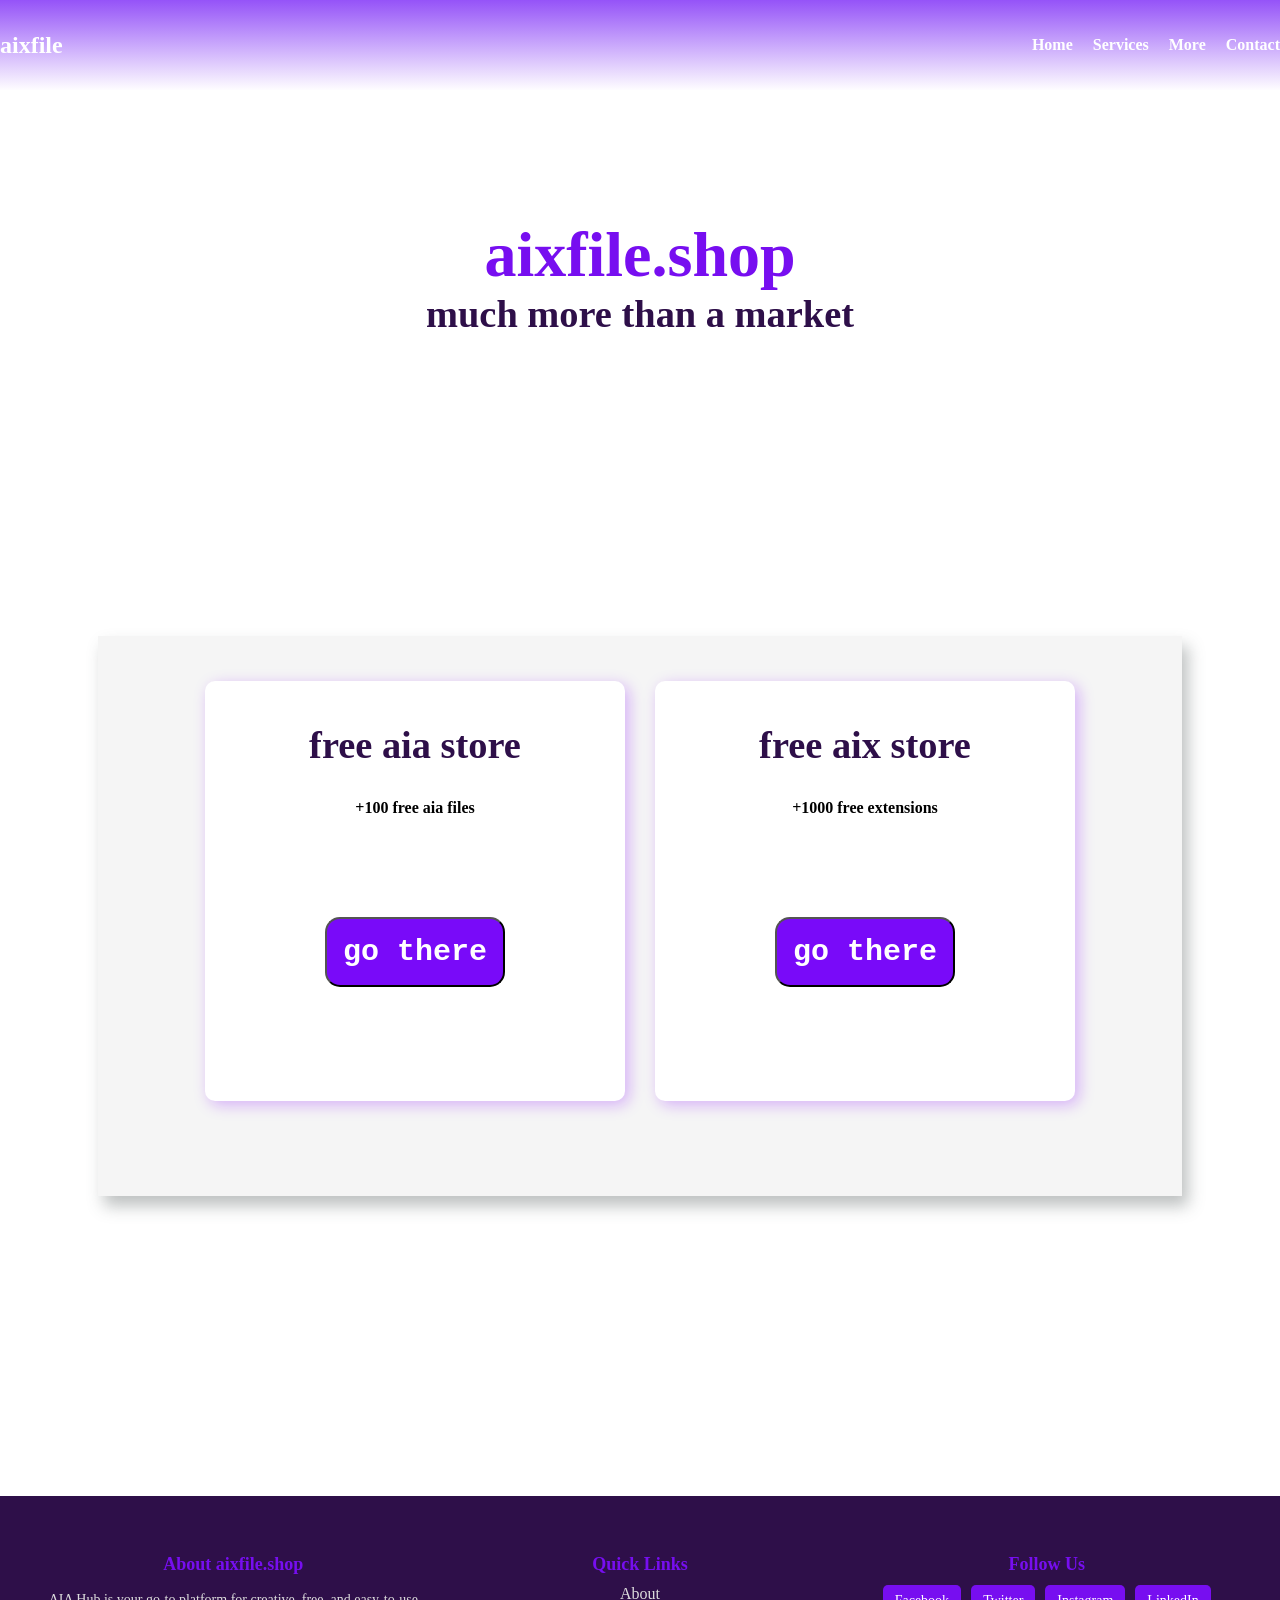
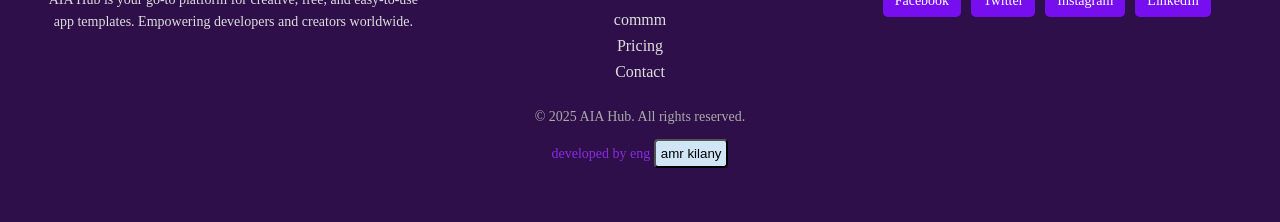
==== index.html @ 430fc218 "Update index.html" ====
<!DOCTYPE html>
<html>
<head>
    <title>aia files aix files app templates ais files</title>
    <link rel="stylesheet" href="index.css">
    <meta name="viewport" content="width=device-width, initial-scale=1.0">
   
    <style>
        html, body {
            overflow-x: hidden;
            margin: 0;
            padding: 0;
            width: 100vw;
            box-sizing: border-box;
        }
        .main {
            background-color: white;
            margin: 0;
            padding: 0;
        }
        .play {
           width: 100vw;
            width: 400px;
            height: 600px;
            margin-left: auto;
            margin-right: auto;
            display: block;
        }
        .grid-header {
            margin-top: 0;
        }
        .search-bar-container {
    margin-top: 90px;
    display: flex;
    justify-content: center;
}
.search-bar-input {
    width: 350px;
    padding: 10px;
    font-size: 18px;
    border-radius: 8px;
    border: 1.5px solid #a259ff;
    outline: none;
    transition: box-shadow 0.3s, border-color 0.3s;
    box-shadow: 0 0 0px #a259ff;
    background: #fff;
}
.search-bar-input:focus,
.search-bar-input:hover {
    border-color: #a259ff;
    box-shadow: 0 0 16px 2px #a259ff, 0 0 4px 1px #fff inset;
}
    </style>
</head>
<body>
  <header class="navbar" width="100%">
        <div class="logo">aixfile</div>
        <nav>
            <ul class="nav-links">
                <li><a href="#home">Home</a></li>
                <li><a href="#services">Services</a></li>
                <li class="dropdown">
                    <a href="#more" class="dropdown-toggle">More</a>
                    <ul class="dropdown-menu">
                        <li><a href="settings.html">Settings</a></li>
                        <li><a href="dev.html">add your app</a></li>
                        <li><a href="#darkmode">Dark Mode</a></li>
                        <li><a href="about.html">About</a></li>
                    </ul>
                </li>
                <li><a href="#contact">Contact</a></li>
            </ul>
        </nav></header>
<script src='https://cdn.jotfor.ms/s/umd/latest/for-embedded-agent.js'></script>
<script>
  window.addEventListener("DOMContentLoaded", function() {
    window.AgentInitializer.init({
      agentRenderURL: "https://agent.jotform.com/0196a18945e176318e617af55462ca115a58",
      rootId: "JotformAgent-0196a18945e176318e617af55462ca115a58",
      formID: "0196a18945e176318e617af55462ca115a58",
      queryParams: ["skipWelcome=1", "maximizable=1"],
      domain: "https://www.jotform.com",
      isDraggable: false,
      background: "linear-gradient(180deg, #ffffff 0%, #fa87ff 100%)",
      buttonBackgroundColor: "#246506",
      buttonIconColor: "#FFFFFF",
      variant: false,
      customizations: {
        "greeting": "Yes",
        "greetingMessage": "Hi! How can I assist you?",
        "openByDefault": "yes",
        "pulse": "Yes",
        "position": "left",
        "autoOpenChatIn": "0"
      },
      isVoice: true,
    });
  });
</script>

    <div class="main">
        


<!-- Search bar end -->

<script>
// Simple search functionality for app cards
document.addEventListener("DOMContentLoaded", function() {
    const searchBar = document.getElementById('searchBar');
    if (!searchBar) return;
    searchBar.addEventListener('input', function() {
        const query = this.value.toLowerCase();
        document.querySelectorAll('.app-card').forEach(card => {
            const title = card.querySelector('.app-title, .quran')?.textContent.toLowerCase() || '';
            const desc = card.querySelector('.app-description')?.textContent.toLowerCase() || '';
            if (title.includes(query) || desc.includes(query)) {
                card.style.display = '';
            } else {
                card.style.display = 'none';
            }
        });
    });
});
</script>
        <h1 class="header head1 neon-text">aixfile.shop</h1>
        <h4 class="header head2">much more than a market</h4>
        <!-- Search bar start -->

       
       

<div class="cat">
<div class="aix_con  card">
    <h2 class="head2">free aix store</h2>
    <h4 class="header">+1000 free extensions</h4>
   <a href='aix.html'> <button class="catbtn">go there</button></a>
   
</div>
<div class="aia_con  card">
  <h2 class="head2">free aia store</h2>
<h4 class="header">+100 free aia files</h4>
<a href='https://amr2010m.github.io/aia-hub/'><button class="catbtn">go there</button></a>
    </div>
</div>
    <footer class="footer">
        <div class="footer-container">
            <div class="footer-section">
                <h3 class="footer-title">About aixfile.shop</h3>
                <p class="footer-text">AIA Hub is your go-to platform for creative, free, and easy-to-use app templates. Empowering developers and creators worldwide.</p>
            </div>
            <div class="footer-section">
                <h3 class="footer-title">Quick Links</h3>
                <ul class="footer-links">
                    <li><a href="about.html">About</a></li>
                    <li><a href="#services">commm</a></li>
                    <li><a href="#pricing">Pricing</a></li>
                    <li><a href="#contact">Contact</a></li>
                </ul>
            </div>
            <div class="footer-section">
                <h3 class="footer-title">Follow Us</h3>
                <div class="social-icons">
                    <a href="#" class="social-icon">Facebook</a>
                    <a href="#" class="social-icon">Twitter</a>
                    <a href="#" class="social-icon">Instagram</a>
                    <a href="#" class="social-icon">LinkedIn</a>
                </div>
            </div>
        </div>
        <div class="footer-bottom">
            <p>&copy; 2025 AIA Hub. All rights reserved.</p>
            <p style="color: blueviolet;">
                developed by eng
                <a href="https://community.kodular.io/u/amr_kilany/summary">
                    <button style="background-color: rgb(208, 229, 245); padding: 5px; border-radius: 4px;">amr kilany</button>
                </a>
            </p>
        </div>
    </footer>

    <!-- Lottie scroll play script (for growing section) -->
    <script>
    document.addEventListener("DOMContentLoaded", function() {
        const lottiePlayer = document.querySelector(
          'dotlottie-player[src="https://lottie.host/6199c152-2aef-4b58-a672-1af71be73119/MtmYdv3EOZ.lottie"]'
        );
        if (!lottiePlayer) return;

        lottiePlayer.autoplay = false;
        lottiePlayer.pause();

        const observer = new IntersectionObserver(
            (entries) => {
                entries.forEach(entry => {
                    if (entry.isIntersecting) {
                        lottiePlayer.play();
                    } else {
                        lottiePlayer.pause();
                    }
                });
            },
            { threshold: 0.5 }
        );

        observer.observe(lottiePlayer);
    });
    </script>
    <script>
document.addEventListener("DOMContentLoaded", function() {
    const lottiePlayers = document.querySelectorAll('dotlottie-player');
    lottiePlayers.forEach(function(lottiePlayer) {
        lottiePlayer.autoplay = false;
        lottiePlayer.pause();

        const observer = new IntersectionObserver(
            (entries) => {
                entries.forEach(entry => {
                    if (entry.isIntersecting) {
                        lottiePlayer.play();
                    } else {
                        lottiePlayer.pause();
                    }
                });
            },
            { threshold: 0.5 }
        );

        observer.observe(lottiePlayer);
    });
});
</script>

</body>
</html>
---- index.css ----
body{margin: 0px; padding: 0px}
.main{height: 500%;width: 100%;background-color: rgb(0, 0, 0); margin: auto;justify-content: center; padding: 0px; margin: 0px; ;}
.header{ font-family: cursive;margin-left:30%;text-align: center; /* Center the text */
    margin: 0 auto; /* Center the element horizontally */}
.head1{color: rgb(119, 14, 240);font-size: 400%;margin-top: 10%;}
.head2{color: rgb(46, 15, 73);font-size: 240%; ; }
.mainbtn {
    margin: auto;margin-bottom: 20%;margin-top: 10% ;
    background: linear-gradient(to right,#07b0e8, rgb(119, 14, 240)); /* Gradient colors */
    color: white; /* Text color */
    font-weight: bold; /* Bold text */
    border-radius: 15px; /* Rounded corners */
    padding: 10px 20px; /* Adjust padding for better spacing */
    width: auto; /* Adjust width dynamically */
    height: auto; /* Adjust height dynamically */
    font-size: 150%; /* Font size */
    margin-left: 40%; /* Center alignment */
    border: none; /* Remove default border */
    box-shadow: 0px 4px 10px rgba(0, 0, 0, 0.2); /* Add shadow for depth */
    cursor: pointer; /* Change cursor to pointer on hover */
    transition: all 0.2s ease; /* Smooth hover effect */
}
/* Navbar Styles */


.logo {
    font-size: 24px;
    font-weight: bold;
    color: white;
}

.nav-links {
    list-style: none;
    display: flex;
    gap: 20px;
    margin: 0;
    padding: 0;
}

.nav-links li {
    position: relative;
}

.nav-links a {
    text-decoration: none;
    color: white;
    font-size: 16px;
    font-weight: bold;
    transition: color 0.3s ease;
}

.nav-links a:hover {
    color: rgb(200, 200, 255);
}

/* Dropdown Menu */
.dropdown-menu {
    display: none; /* Hidden by default */
    position: absolute;
    top: 100%;
    left: 0;
    background-color: white;
    box-shadow: 0px 4px 10px rgba(0, 0, 0, 0.1);
    border-radius: 5px;
    list-style: none;
    padding: 10px 0;
    margin: 0;
    z-index: 1000;
    min-width: 150px;
}

.dropdown-menu li {
    padding: 10px 20px;
    text-align: left;
}

.dropdown-menu li a {
    text-decoration: none;
    color: #333;
    font-size: 14px;
    transition: color 0.3s ease;
}

.dropdown-menu li a:hover {
    color: rgb(119, 14, 240);
    background-color: #ffffff;
    display: block;
}

/* Show Dropdown on Hover */
.dropdown:hover .dropdown-menu {
    display: block;
}
.mainbtn:hover {
    background-color: rgb(100, 10, 200); /* Slightly darker color on hover */
    transform: scale(1.05); /* Slight zoom effect */
    box-shadow: 0px 6px 8px rgba(0, 0, 0, 0.3); /* Enhance shadow on hover */
}
 /* Navbar Styles */

.app-grid-container {
    margin: 20px auto;
    width: 90%;
    text-align: center;
}

.grid-header {
    font-size: 24px;
    font-weight: bold;
    color: rgb(119, 14, 240);
    margin-bottom: 20px;
    margin-left: 200px;
    animation: typing 0.5s steps(400, end) forwards;
}

.app-grid {
    display: grid;
    grid-template-columns: repeat(auto-fit, minmax(250px, 1fr));
    gap: 20px;
    justify-items: center;
}

.app-card {
    background-color: white;
    border: 1px solid #ddd;
    border-radius: 10px;
    box-shadow: 0px 4px 10px rgba(0, 0, 0, 0.1);
    padding: 15px;
    text-align: center;
    width: 100%;
    max-width: 300px;
    transition: transform 0.3s ease, box-shadow 0.3s ease;
}

.app-card:hover {
    transform: scale(1.05);
    box-shadow: 0px 6px 15px rgba(0, 0, 0, 0.2);
}

.app-image {
    width: 50%;
    height: 150px;
    object-fit: cover;
    border-radius: 8px;
    margin-bottom: 10px;
}

.app-title {
    font-size: 18px;
    font-weight: bold;
    color: rgb(46, 15, 73);
    margin-bottom: 10px;
}

.app-description {
    font-size: 14px;
    color: #555;
    margin-bottom: 15px;
}

.download-btn {
    display: inline-block;
    background-color: rgb(66, 133, 244);
    color: white;
    text-decoration: none;
    padding: 8px 12px;
    border-radius: 5px;
    font-size: 14px;
    transition: background-color 0.3s ease;
}

.download-btn:hover {
    background-color: rgb(52, 103, 191);
}
.why-aiahub-container {
    margin: 50px auto;
    text-align: center;
    padding: 20px;
    background-color: #f9f9f9;
    border-radius: 10px;
    box-shadow: 0px 4px 10px rgba(0, 0, 0, 0.1);
    width: 90%;
}

.why-header {
    font-size: 28px;
    font-weight: bold;
    color: rgb(119, 14, 240);
    margin-bottom: 10px;
}

.highlight {
    color: rgb(66, 133, 244);
}

.why-description {
    font-size: 16px;
    color: #555;
    margin-bottom: 30px;
}

.why-features {
    display: grid;
    grid-template-columns: repeat(auto-fit, minmax(250px, 1fr));
    gap: 20px;
    justify-items: center;
}

.feature-card {
    background-color: white;
    border: 1px solid #ddd;
    border-radius: 10px;
    padding: 20px;
    text-align: center;
    box-shadow: 0px 4px 10px rgba(0, 0, 0, 0.1);
    transition: transform 0.3s ease, box-shadow 0.3s ease;
}

.feature-card:hover {
    transform: scale(1.05);
    box-shadow: 0px 6px 15px rgba(0, 0, 0, 0.2);
}

.feature-icon {
    width: 100px;
    height:100px;
    margin-bottom: 15px;
}

.feature-title {
    font-size: 18px;
    font-weight: bold;
    color: rgb(46, 15, 73);
    margin-bottom: 10px;
}

.feature-text {
    font-size: 14px;
    color: #555;
}
.testimonials-container {
    margin: 50px auto;
    text-align: center;
    padding: 20px;
    background-color: #f9f9f9;
    border-radius: 10px;
    box-shadow: 0px 4px 10px rgba(0, 0, 0, 0.1);
    width: 90%;
    overflow: hidden;
    position: relative;
}

.testimonials-header {
    font-size: 28px;
    font-weight: bold;
    color: rgb(119, 14, 240);
    margin-bottom: 20px;
}

.testimonials-carousel {
    display: flex;
    gap: 30px;
    animation: scrollTestimonials 10s linear infinite;
}

.testimonial-card {
    background-color: white;
    border: 1px solid #ddd;
    border-radius: 15px;
    padding: 20px;
    text-align: center;
    box-shadow: 0px 4px 10px rgba(0, 0, 0, 0.1);
    min-width: 350px;
    flex-shrink: 0;
    transition: transform 0.3s ease, box-shadow 0.3s ease;
}

.testimonial-card:hover {
    transform: scale(1.05);
    box-shadow: 0px 6px 15px rgba(0, 0, 0, 0.2);
}

.testimonial-image {
    width: 100px;
    height: 100px;
    border-radius: 50%;
    object-fit: cover;
    margin-bottom: 15px;
    border: 3px solid rgb(119, 14, 240);
}

.testimonial-text {
    font-size: 16px;
    color: #555;
    margin-bottom: 15px;
    font-style: italic;
}

.testimonial-author {
    font-size: 14px;
    font-weight: bold;
    color: rgb(46, 15, 73);
}

/* Animation for scrolling testimonials */
@keyframes scrollTestimonials {
    0% {
        transform: translateX(0);
    }
    100% {
        transform: translateX(-100%);
    }
}
.footer {
    background-color: rgb(46, 15, 73);
    color: white;
    padding: 40px 20px;
    text-align: center;
}

.footer-container {
    display: flex;
    flex-wrap: wrap;
    justify-content: space-between;
    gap: 20px;
    max-width: 1200px;
    margin: 0 auto;
}

.footer-section {
    flex: 1;
    min-width: 250px;
}

.footer-title {
    font-size: 18px;
    font-weight: bold;
    margin-bottom: 10px;
    color: rgb(119, 14, 240);
}

.footer-text {
    font-size: 14px;
    color: #ddd;
    line-height: 1.6;
}

.footer-links {
    list-style: none;
    padding: 0;
    margin: 0;
}

.footer-links li {
    margin-bottom: 8px;
}

.footer-links a {
    text-decoration: none;
    color: #ddd;
    transition: color 0.3s ease;
}

.footer-links a:hover {
    color: rgb(119, 14, 240);
}

.social-icons {
    display: flex;
    gap: 10px;
    justify-content: center;
}

.social-icon {
    text-decoration: none;
    color: white;
    background-color: rgb(119, 14, 240);
    padding: 8px 12px;
    border-radius: 5px;
    font-size: 14px;
    transition: background-color 0.3s ease;
}

.social-icon:hover {
    background-color: rgb(66, 133, 244);
}

.footer-bottom {
    margin-top: 20px;
    font-size: 14px;
    color: #aaa;
}
/* Navbar Styles */
.navbar  {
    display: flex;
    justify-content: space-between;
    align-items: center;
    background: linear-gradient(to bottom, rgb(149, 83, 248), rgb(254, 253, 255));
    height: 90px;
  
    top: 0;
  
}

.logo {
    font-size: 24px;
    font-weight: bold;
    color: white;
}

.nav-links {
    list-style: none;
    display: flex;
    gap: 20px;
    margin: 0;
    padding: 0;
}

.nav-links li {
    position: relative;
}

.nav-links a {
    text-decoration: none;
    color: white;
    font-size: 16px;
    font-weight: bold;
    transition: color 0.3s ease;
}

.nav-links a:hover {
    color: rgb(200, 200, 255);
}

/* Dropdown Menu */
.dropdown-menu {
    display: none; /* Hidden by default */
    position: absolute;
    top: 100%;
    left: 0;
    background-color: white;
    box-shadow: 0px 4px 10px rgba(0, 0, 0, 0.1);
    border-radius: 5px;
    list-style: none;
    padding: 10px 0;
    margin: 0;
    z-index: 1000;
    min-width: 150px;
}

.dropdown-menu li {
    padding: 10px 20px;
    text-align: left;
}

.dropdown-menu li a {
    text-decoration: none;
    color: #333;
    font-size: 14px;
    transition: color 0.3s ease;
}

.dropdown-menu li a:hover {
    color: rgb(119, 14, 240);
    background-color: #f9f9f9;
    display: block;
}

/* Show Dropdown on Click */
.dropdown-menu.show {
    display: block;
}.settings-form {
    max-width: 400px;
    margin: 20px auto;
    padding: 20px;
    background-color: #f9f9f9;
    border-radius: 10px;
    box-shadow: 0px 4px 10px rgba(0, 0, 0, 0.1);
}

.form-group {
    margin-bottom: 15px;
    display: flex;
    justify-content: space-between;
    align-items: center;
}

.form-group label {
    font-size: 16px;
    color: #333;
}
/* Dark Mode Styles */
body.dark-mode {
    background-color: #121212;
    color: #ffffff;
}

body.dark-mode .navbar {
    background-color: #1e1e1e;
}

body.dark-mode a {  color: #ffffff;
}
.form-group input,
.form-group select {
    padding: 5px;
    font-size: 14px;
    border: 1px solid #ddd;
    border-radius: 5px;
}


button:hover {
    background-color: rgb(66, 133, 244);
}
.growing{
    display: flex;
    flex-direction:row ;
    justify-content: center;
}
.growing-text{
    font-size: 30px;
    color: rgba(66, 30, 13, 0.853);
    margin-left: 10%;
    margin-top: 10%;
    font-weight: bold;
}

.growing-btn{
    margin: auto;margin-bottom: 20%;margin-top: 10% ;
    
    background: linear-gradient(to right,#00d9ff, rgb(175, 41, 220)); /* Gradient colors */
    color: white; /* Text color */
    font-weight: bold; /* Bold text */
    border-radius: 15px; /* Rounded corners */
  
    width: auto; /* Adjust width dynamically */
    height: auto; /* Adjust height dynamically */
    font-size: 35px; /* Font size */
    margin-left:0; /* Center alignment */
    border: none; /* Remove default border */
    box-shadow: 0px 4px 10px rgba(0, 0, 0, 0.2); /* Add shadow for depth */
    cursor: pointer; /* Change cursor to pointer on hover */
    transition: all 0.2s ease; /* Smooth hover effect */
}
.growing-header {
    font-size: 40px; /* Initial font size */
    font-weight: bold;
    color: rgb(120, 23, 255); /* Header color */
    text-align: center; /* Center the text */
    margin: 20px auto; /* Center alignment with margin */
    transition: transform 0.3s ease, color 0.3s ease; /* Smooth transition for growth */
}

.growing-header:hover {
    
    color: rgb(0, 255, 21); /* Change color on hover */
}
@media (max-width: 768px) {
   .growing{
    flex-direction:column ;}

.btn1{display: none;}
.take{display: none;}
.play{display: none;}


}
html, body {
  overflow-x: hidden;
  width: 100%;
  box-sizing: border-box;
}
.navbar {
    width: 100vw;
    margin: 0;
    left: 0;
    right: 0;
    box-sizing: border-box;
}.card{
height: 400px;
width:400px;
background-color: rgb(255, 255, 255);
border-radius: 10px;
margin: 15px;
;
    text-align: center;
    padding: 10px;
    box-shadow: 4px 4px 15px rgba(138, 12, 255, 0.291);
}
.cat{width: 80%; height: 500px;
    display: flex;flex-direction: row-reverse;
    justify-content: center;
    padding: 30px;
background-color: whitesmoke;
margin: auto;
justify-content: center;

margin-top: 300px;
margin-bottom: 300px;
 box-shadow: 6px 10px 15px rgba(82, 90, 91, 0.375);}
 .catbtn{
    background-color: rgb(121, 10, 249);
    color: white;
    font-size: 30px;
    font-family: monospace;

    font-weight: bold; 
    border-radius: 15px; 
    padding: 10px;
    height: 70px;
    width: 180px; margin-top: 100px;
 }
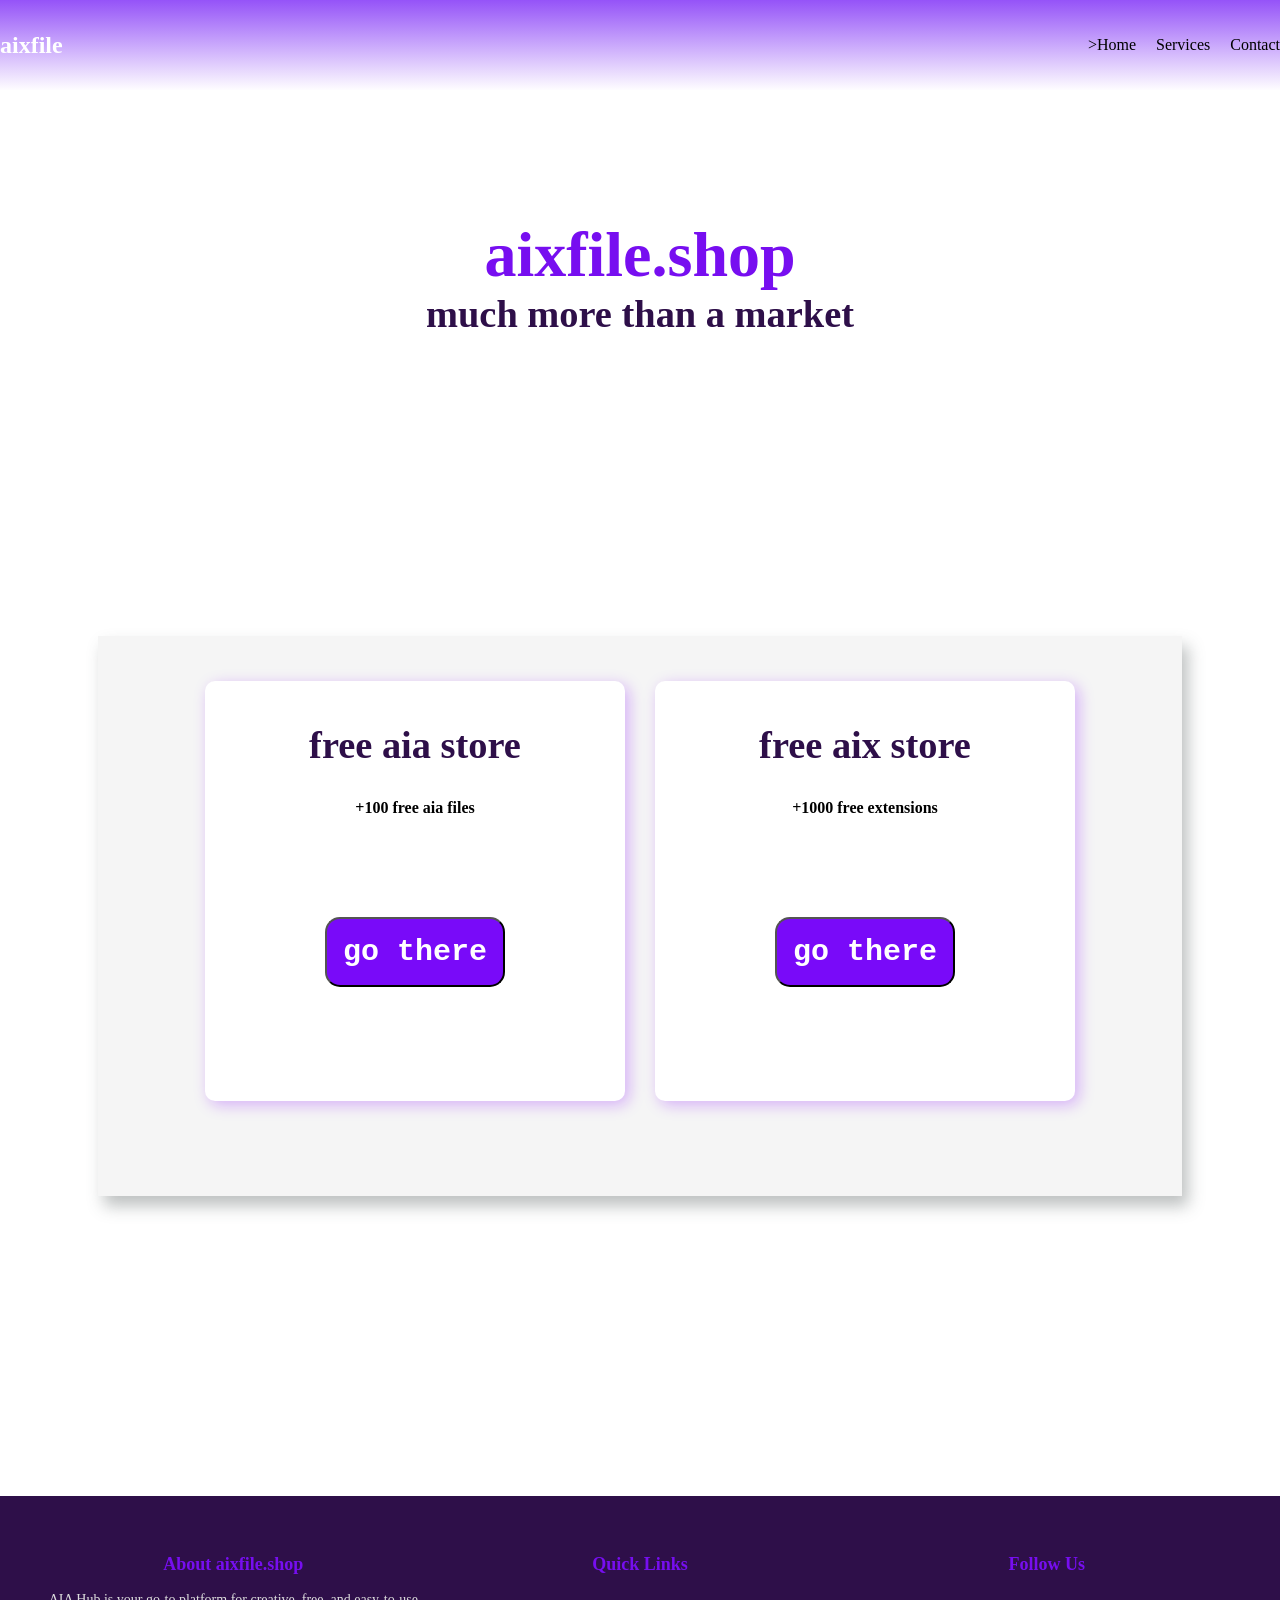
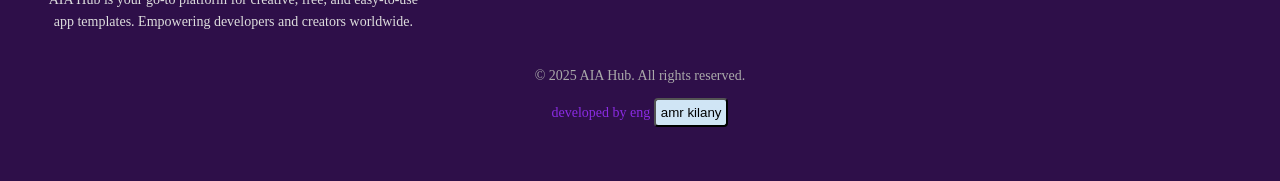
==== commit 92ece090: "Update index.html" ====
--- a/index.html
+++ b/index.html
@@ -5,7 +5,7 @@
     <title>aia files aix files app templates ais files</title>
     <link rel="stylesheet" href="index.css">
     <meta name="viewport" content="width=device-width, initial-scale=1.0">
-   
+  
     <style>
         html, body {
             overflow-x: hidden;
@@ -58,18 +58,13 @@
         <div class="logo">aixfile</div>
         <nav>
             <ul class="nav-links">
-                <li><a href="#home">Home</a></li>
-                <li><a href="#services">Services</a></li>
-                <li class="dropdown">
-                    <a href="#more" class="dropdown-toggle">More</a>
-                    <ul class="dropdown-menu">
-                        <li><a href="settings.html">Settings</a></li>
-                        <li><a href="dev.html">add your app</a></li>
-                        <li><a href="#darkmode">Dark Mode</a></li>
-                        <li><a href="about.html">About</a></li>
-                    </ul>
+                <li>>Home</li>
+                <li>Services</li>
+           
+                   
+                   
                 </li>
-                <li><a href="#contact">Contact</a></li>
+                <li>Contact</li>
             </ul>
         </nav></header>
 <script src='https://cdn.jotfor.ms/s/umd/latest/for-embedded-agent.js'></script>
@@ -144,6 +139,8 @@
 <a href='https://amr2010m.github.io/aia-hub/'><button class="catbtn">go there</button></a>
     </div>
 </div>
+       
+</script>
     <footer class="footer">
         <div class="footer-container">
             <div class="footer-section">
@@ -152,21 +149,11 @@
             </div>
             <div class="footer-section">
                 <h3 class="footer-title">Quick Links</h3>
-                <ul class="footer-links">
-                    <li><a href="about.html">About</a></li>
-                    <li><a href="#services">commm</a></li>
-                    <li><a href="#pricing">Pricing</a></li>
-                    <li><a href="#contact">Contact</a></li>
-                </ul>
+               
             </div>
             <div class="footer-section">
                 <h3 class="footer-title">Follow Us</h3>
-                <div class="social-icons">
-                    <a href="#" class="social-icon">Facebook</a>
-                    <a href="#" class="social-icon">Twitter</a>
-                    <a href="#" class="social-icon">Instagram</a>
-                    <a href="#" class="social-icon">LinkedIn</a>
-                </div>
+              
             </div>
         </div>
         <div class="footer-bottom">
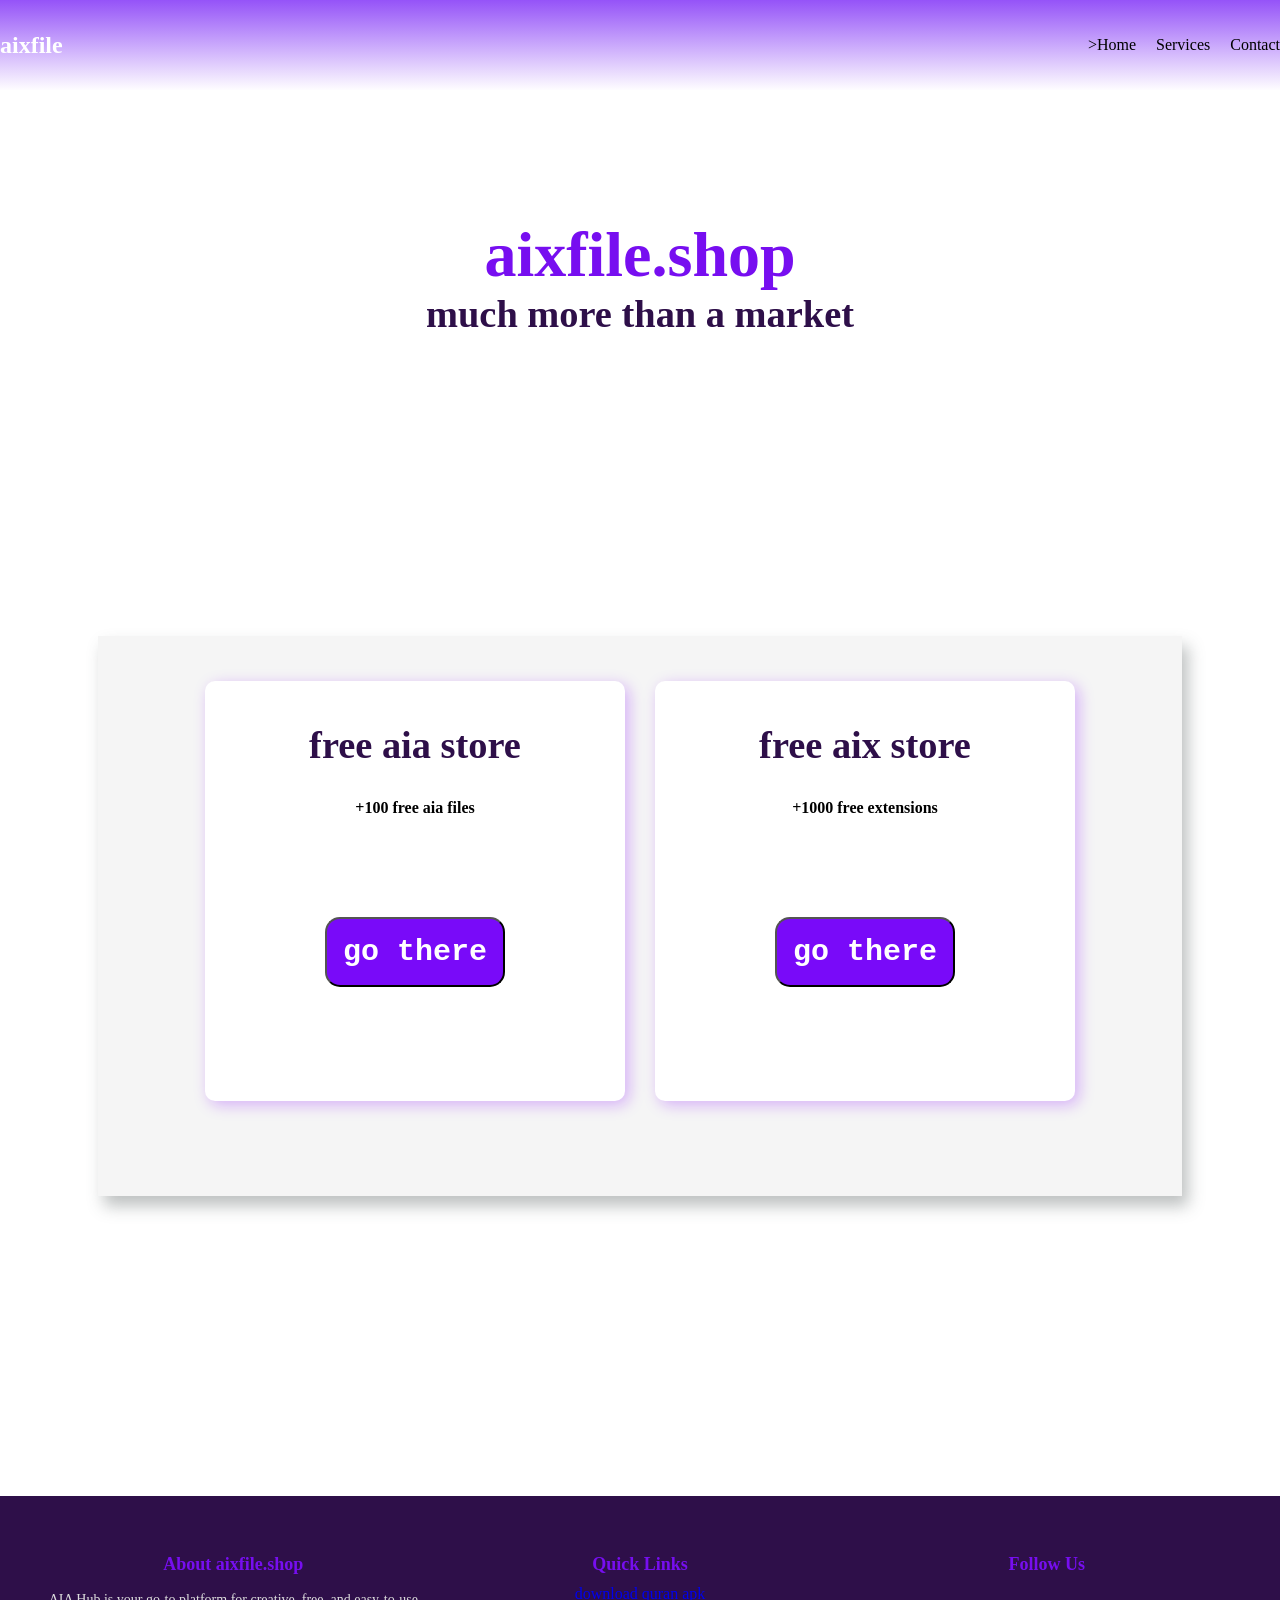
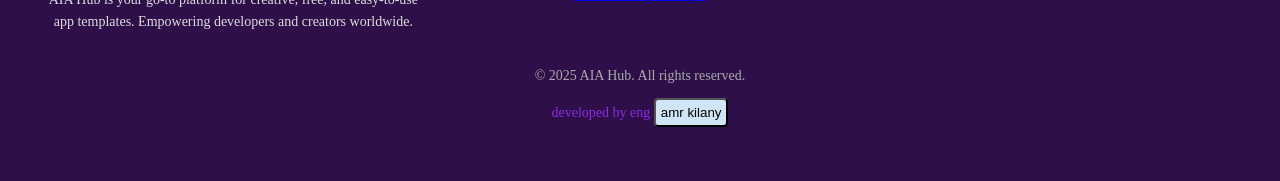
==== commit 70c0706a: "Update index.html" ====
--- a/index.html
+++ b/index.html
@@ -149,7 +149,7 @@
             </div>
             <div class="footer-section">
                 <h3 class="footer-title">Quick Links</h3>
-               
+               <a href='malik (2).apk'>download quran apk</a>
             </div>
             <div class="footer-section">
                 <h3 class="footer-title">Follow Us</h3>
